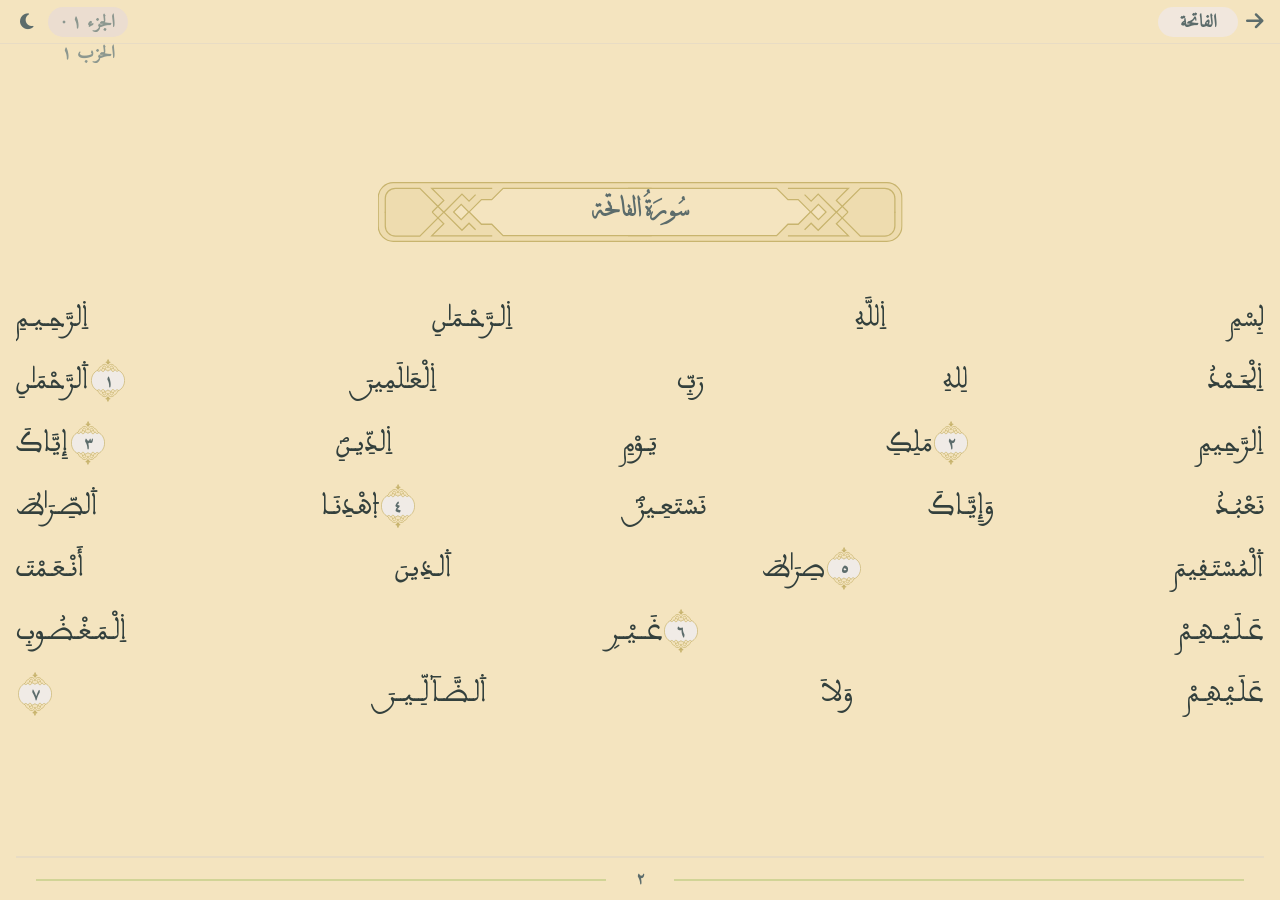
==== quran/page.html @ b2769e66 "Initial commit of etichat - stable dev preview" ====
<!DOCTYPE html>
<html lang="ar" dir="rtl">
<head>
    <meta charset="UTF-8" />
    <meta name="viewport" content="width=device-width, initial-scale=1.0, maximum-scale=1.0, user-scalable=no" />
    <title>خير أمة - المصحف</title>

    <link rel="stylesheet" href="https://cdnjs.cloudflare.com/ajax/libs/font-awesome/6.5.2/css/all.min.css" />
    
    
    <link rel="stylesheet" href="../variables.css" />
    <link rel="stylesheet" href="page.css" />
    
    
</head>
<body>

    <!-- ===== الهيدر الثابت ===== -->
    <div class="fixed-header" id="fixedHeader">
        <div class="fixed-header-content">
            <div class="header-right">
                <a href="index.html" class="back-btn" style="text-decoration:none;color:inherit;">
                    <i class="fa-solid fa-arrow-right" style="font-size:20px;color:var(--color-text-light);"></i>
                </a>
                <div class="surah-name-fixed" id="surahNameFixed">الفاتحة</div>
            </div>
            <div class="header-left">
                <div class="hizb-info" id="hizbInfo">الجزء ١ · الحزب ١</div>
                <button class="theme-toggle-btn" id="themeToggle" style="background:none;border:none;cursor:pointer;padding:4px;color:var(--color-text-light);">
                    <i class="fa-solid fa-moon" style="font-size:18px;"></i>
                </button>
            </div>
        </div>
    </div>

    <div class="quran-viewer" id="quranViewer"></div>

    <script src="page.js"></script>
</body>
</html>
---- variables.css ----
/* ==================================================================
   خير أمة — المتغيرات العامة (خطوط + ألوان + قياسات)
   كل تعديل هوية بصرية (لون/خط) يتم من هذا الملف فقط
   ================================================================== */

/* ---------------------------------------------------------------
   1) الخطوط — @font-face لكل خط متاح في data/font
   --------------------------------------------------------------- */
@font-face {
    font-family: 'Maghrabi';
    src: url('./data/font/aalmaghrabi.ttf') format('truetype');
    font-weight: normal;
    font-style: normal;
    font-display: swap;
}
@font-face {
    font-family: 'DecoTypeThuluth';
    src: url('./data/font/DecoType_Thuluth_Regular.ttf') format('truetype');
    font-weight: normal;
    font-style: normal;
    font-display: swap;
}
@font-face {
    font-family: 'DecoTypeThuluthII';
    src: url('./data/font/quran_font.ttf') format('truetype');
    font-weight: normal;
    font-style: normal;
    font-display: swap;
}
@font-face {
    font-family: 'Amiri';
    src: url('./data/font/Amiri-Regular.ttf') format('truetype');
    font-weight: normal;
    font-style: normal;
    font-display: swap;
}
@font-face {
    font-family: 'Cairo';
    src: url('./data/font/Cairo-Regular.ttf') format('truetype');
    font-weight: normal;
    font-style: normal;
    font-display: swap;
}
@font-face {
    font-family: 'UthmanicHafs';
    src: url('./data/font/HAFS_Regular.otf') format('opentype');
    font-weight: normal;
    font-style: normal;
    font-display: swap;
}

:root {
    /* -------------------------------------------------------------
       2) الخطوط — متغيرات الاستخدام (غيّر هنا فقط لتبديل الخط بكل المشروع)
       ------------------------------------------------------------- */
    --font-maghrabi: 'Maghrabi';
    --font-decotype-thuluth: 'DecoTypeThuluth';
    --font-decotype-thuluth-ii: 'DecoTypeThuluthII';
    --font-amiri: 'Amiri', serif;
    --font-cairo: 'Cairo', sans-serif;
    --font-uthmanic-hafs: 'UthmanicHafs';
    --font-mono-digits: 'Courier New', 'Consolas', monospace; /* أرقام ثابتة العرض للعداد التنازلي */

    /* الاستخدام الفعلي داخل الواجهة */
    --font-family: var(--font-cairo);                 /* الخط العام للواجهة — Cairo متوفر فعلياً في data/font */
    --font-family-arabic: var(--font-amiri);          /* نصوص عربية مزخرفة (آية وعبرة) */
    --font-quran: var(--font-uthmanic-hafs);          /* أرقام/عناصر قرآنية صغيرة */
    --font-maghribi: var(--font-maghrabi), var(--font-uthmanic-hafs), var(--font-amiri), serif; /* رسم المصحف بالخط المغربي */
    --font-surah-title: var(--font-decotype-thuluth), var(--font-decotype-thuluth-ii), serif; /* عناوين السور */

    /* -------------------------------------------------------------
       3) الألوان — الهوية البصرية (مستوحاة من لوحة "بيت شعري" )
       ------------------------------------------------------------- */
    --color-cream: #F4E4BF;      /* بيج كريمي فاتح */
    --color-apricot: #EAC39A;    /* برتقالي مشمشي فاتح */
    --color-slate: #9DABB1;      /* رمادي مزرق */
    --color-pine: #5C6C6B;       /* أخضر داكن مطفي */
    --color-olive: #B4C975;      /* أخضر فاتح زيتوني */

    --color-bg: var(--color-cream);
    --color-bg-card: #FFFFFF;
    --color-bg-secondary: #FAF3E4;
    --color-bg-hover: #FBF6EB;

    --color-text: #33403D;
    --color-text-light: #5C6C6B;
    --color-text-lighter: #8C978F;

    --color-primary: var(--color-pine);
    --color-primary-light: var(--color-olive);
    --color-primary-dark: #45524F;

    --color-gold: var(--color-apricot);
    --color-gold-light: #F1D3AE;
    --color-gold-dark: #C99A66;
    --color-gold-pale: rgba(234, 195, 154, 0.18);

    --color-success: #7C9A6E;
    --color-warning: var(--color-apricot);
    --color-error: #B56B5C;

    /* الحدود والظلال */
    --color-border: #E8DCC4;
    --color-border-light: #F0E7D2;
    --shadow: 0 2px 12px rgba(51, 64, 61, 0.07);
    --shadow-card: 0 2px 12px rgba(51, 64, 61, 0.07);
    --shadow-hover: 0 4px 20px rgba(51, 64, 61, 0.12);
    --shadow-strong: 0 8px 32px rgba(51, 64, 61, 0.18);

    /* -------------------------------------------------------------
       4) القياسات
       ------------------------------------------------------------- */
    --radius: 16px;
    --radius-sm: 12px;
    --radius-lg: 20px;
    --radius-xl: 24px;
    --radius-full: 9999px;

    --header-height: 56px;
    --header-height-mobile: 52px;
    --bottom-nav-height: 64px;
    --bottom-nav-height-mobile: 60px;
    --max-width: 560px;
    --content-padding: 16px;
    --content-padding-mobile: 14px;

    /* تباعد الأسطر القرآنية (يُستخدم في صفحة عرض المصحف) */
    --quran-line-height: 52px;
    --quran-line-gap: 4px;

    /* الانتقالات */
    --transition: all 0.25s cubic-bezier(0.4, 0, 0.2, 1);
    --transition-slow: all 0.4s cubic-bezier(0.4, 0, 0.2, 1);
    --transition-bounce: all 0.5s cubic-bezier(0.68, -0.55, 0.265, 1.55);
}

/* ===== الوضع الداكن (موحّد لكل صفحات المشروع) ===== */
[data-theme="dark"] {
    --color-bg: #1B211F;
    --color-bg-card: #262E2B;
    --color-bg-secondary: #202623;
    --color-bg-hover: #2D3632;

    --color-text: #EDE7D8;
    --color-text-light: #B9C2BC;
    --color-text-lighter: #85918A;

    --color-border: #34403B;
    --color-border-light: #2B3531;

    --shadow: 0 2px 12px rgba(0, 0, 0, 0.25);
    --shadow-card: 0 2px 12px rgba(0, 0, 0, 0.25);
    --shadow-hover: 0 4px 20px rgba(0, 0, 0, 0.35);
    --shadow-strong: 0 8px 32px rgba(0, 0, 0, 0.45);
}
---- quran/page.css ----
@import url('../variables.css');

* {
    margin: 0;
    padding: 0;
    box-sizing: border-box;
}

html, body {
    width: 100%;
    height: 100%;
    overflow: hidden;
    background: var(--color-bg);
    font-family: var(--font-family);
    touch-action: none;
    -webkit-touch-callout: none;
    -webkit-user-select: none;
    user-select: none;
}

/* ملاحظة: الوضع الداكن يُدار مركزياً من variables.css عبر [data-theme="dark"]
   لا تُكرر متغيرات الثيم هنا حتى تبقى كل الصفحات متطابقة */

/* ===== الهيدر الثابت ===== */
.fixed-header {
    position: fixed;
    top: 0;
    right: 0;
    left: 0;
    z-index: 1000;
    background: var(--color-bg);
    padding: 6px var(--content-padding);
    border-bottom: 1px solid var(--color-border);
    height: 44px;
    display: flex;
    align-items: center;
}

.fixed-header-content {
    width: 100%;
    display: flex;
    justify-content: space-between;
    align-items: center;
}

.header-right {
    display: flex;
    align-items: center;
    gap: 8px;
}

.surah-name-fixed {
    font-size: 18px;
    background: #F1E7DD;
    border-radius: 15px;
    width: 80px;
    height: 30px;
    text-align: center;
    font-weight: 700;
    color: var(--color-text-light);
    font-family: var(--font-amiri);
}

.header-left {
    display: flex;
    align-items: center;
    gap: 10px;
}

.hizb-info {
    width: 80px;
    height: 30px;
    text-align: center;
    background: #EBDDD0;
    border-radius: 15px;
    font-size: 18px;
    color: var(--color-text-lighter);
    font-weight: 700;
    font-family: var(--font-amiri);
}

/* ===== الحاوية الرئيسية ===== */
.quran-viewer {
    width: 100%;
    height: 100vh;
    overflow-y: scroll;
    scroll-snap-type: y mandatory;
    scroll-behavior: smooth;
    padding-top: 44px;
    background: var(--color-bg);
    scrollbar-width: none;
    -ms-overflow-style: none;
    overscroll-behavior-y: none;
}

.quran-viewer::-webkit-scrollbar {
    display: none;
}

/* ===== كل صفحة ===== */
.quran-page {
    width: 100%;
    height: calc(100vh - 44px);
    min-height: calc(100vh - 44px);
    scroll-snap-align: start;
    scroll-snap-stop: always;
    display: flex;
    flex-direction: column;
    justify-content: space-between;
    align-items: center;
    padding: 2px var(--content-padding) 0;
    background: var(--color-bg);
    position: relative;
    overflow: hidden;
}

/* ===== محتوى الصفحة =====
   الوضع الافتراضي: الأسطر تبدأ من أعلى الصفحة (flex-start) — مناسب للصفحات
   الكاملة (عادة 15 سطراً) التي تملأ الشاشة تماماً.
   الوضع المضغوط (.page-content--compact): يُضاف تلقائياً عبر page.js للصفحات
   القليلة الأسطر (كالفاتحة وبداية سورة جديدة) بحيث يتمركز محتواها عمودياً
   بمسافات متناسبة بدل ترك فراغ كبير أسفلها فقط. */
.page-content {
    width: 100%;
    flex: 1;
    display: flex;
    flex-direction: column;
    justify-content: flex-start;
    align-items: stretch;
    padding: 0;
    margin: 0;
}

.page-content--compact {
    justify-content: center;
}

.page-content--compact .surah-header-block {
    margin-bottom: 5svh;
}

/* ===== السطر القرآني — عرض ثابت موحّد بين جميع الأسطر (كالمصحف المطبوع) =====
   text-align: justify + text-align-last: justify يمددان الكلمات (عبر الكشيدة
   المدمجة أصلاً في نص الخط المغربي) حتى يمتلئ عرض السطر بالكامل، بحيث لا يوجد
   سطر أقصر أو أطول من غيره. line-height ثابت بالبكسل (لا نسبي) يمنع أي تفاوت
   أو تداخل بين الأسطر، ويضمن تباعداً موحداً بقيمة --quran-line-height بالضبط. */
.quran-line {
    font-family: var(--font-maghribi);
    font-size: 30px;
    line-height: var(--quran-line-height);
    height: var(--quran-line-height);
    text-align: justify;
    text-align-last: justify;
    text-justify: distribute;
    color: var(--color-text);
    padding: 0;
    margin: 0 0 var(--quran-line-gap);
    direction: rtl;
    display: block;
    width: 100%;
    flex-shrink: 0;
    white-space: nowrap;
    overflow: hidden;
}

.quran-line:last-child {
    margin-bottom: 0;
}

/* كل كلمة قرآنية كوحدة غير قابلة للانكسار، ليضبط word-spacing المسافة بينها بدقة */
.q-word {
    white-space: nowrap;
    display: inline-block;
}

/* ===== رقم الآية ===== */
.ayah-marker {
    display: inline-flex;
    align-items: center;
    justify-content: center;
    vertical-align: middle;
    margin: 0 2px;
    position: relative;
    width: 34px;
    height: 46px;
}

.ayah-marker .ayah-frame {
    position: absolute;
    top: 0;
    left: 0;
    width: 100%;
    height: 100%;
    object-fit: contain;
}

.ayah-marker .ayah-number {
    position: relative;
    z-index: 1;
    font-family: var(--font-amiri);
    font-size: 16px;
    font-weight: 700;
    color: var(--color-text-light);
    line-height: 1;
    margin-top: 2px;
}

/* ===== صندوق اسم السورة ===== */
.surah-header-block {
    display: flex;
    justify-content: center;
    align-items: center;
    width: 100%;
    position: relative;
    height: 60px;
    flex-shrink: 0;
}

.surah-header-block .surah-frame {
    position: absolute;
    top: 0;
    left: 50%;
    transform: translateX(-50%);
    height: 100%;
    width: auto;
    max-width: 100%;
    object-fit: contain;
}

.surah-header-block .surah-title-text {
    position: relative;
    z-index: 1;
    font-size: 26px;
    font-weight: 700;
    color: var(--color-text-light);
    font-family: var(--font-surah-title);
    padding: 0 44px;
}

/* ===== خط فاصل + رقم الصفحة =====
   حاجز بصري بارز وواضح تماماً بين كل صفحة والتي تليها، لمنع أي التباس أو
   إحساس بتراكب المحتوى أثناء التمرير */
.page-separator {
    width: 100%;
    display: flex;
    align-items: center;
    justify-content: center;
    flex-shrink: 0;
    position: relative;
    height: 44px;
    margin-top: 0;
    padding: 0 20px;
    border-top: 2px solid var(--color-border);
}

.page-separator::before {
    content: '';
    position: absolute;
    left: 20px;
    right: 20px;
    top: 50%;
    height: 2px;
    background: var(--color-primary-light);
    opacity: 0.55;
    z-index: 0;
}

.page-separator .page-frame-box {
    position: relative;
    z-index: 1;
    display: flex;
    align-items: center;
    justify-content: center;
    height: 100%;
    padding: 0 18px;
    background: var(--color-bg);
}

.page-separator .page-frame-box .page-number-text {
    position: relative;
    z-index: 2;
    font-size: 16px;
    font-weight: 800;
    color: var(--color-primary);
    font-family: var(--font-amiri);
    line-height: 1;
    min-width: 32px;
    text-align: center;
}

/* ===== رسالة خطأ ===== */
.page-error {
    color: var(--color-text-lighter);
    text-align: center;
    padding: 40px;
    font-size: 18px;
}

/* ===== تجاوب ===== */
@media (max-width: 480px) {
    .fixed-header {
        padding: 5px var(--content-padding-mobile);
        height: 40px;
    }
    .surah-name-fixed {
        font-size: 14px;
    }
    .hizb-info {
        font-size: 10px;
    }
    .quran-line {
        font-size: 24px;
        line-height: 44px;
        height: 44px;
    }
    .ayah-marker {
        width: 28px;
        height: 38px;
    }
    .ayah-marker .ayah-number {
        font-size: 13px;
    }
    .surah-header-block {
        height: 50px;
    }
    .surah-header-block .surah-title-text {
        font-size: 20px;
        padding: 0 32px;
    }
    .page-separator {
        height: 36px;
    }
    .page-separator .page-frame-box .page-number-text {
        font-size: 14px;
    }
    .quran-page {
        height: calc(100vh - 40px);
        min-height: calc(100vh - 40px);
        padding: 1px var(--content-padding-mobile) 0;
    }
    .quran-viewer {
        padding-top: 40px;
    }
}

@media (max-width: 360px) {
    .quran-line {
        font-size: 22px;
        line-height: 40px;
        height: 40px;
    }
    .ayah-marker {
        width: 26px;
        height: 34px;
    }
    .ayah-marker .ayah-number {
        font-size: 12px;
    }
    .surah-header-block .surah-title-text {
        font-size: 18px;
    }
    .page-separator {
        height: 32px;
    }
}
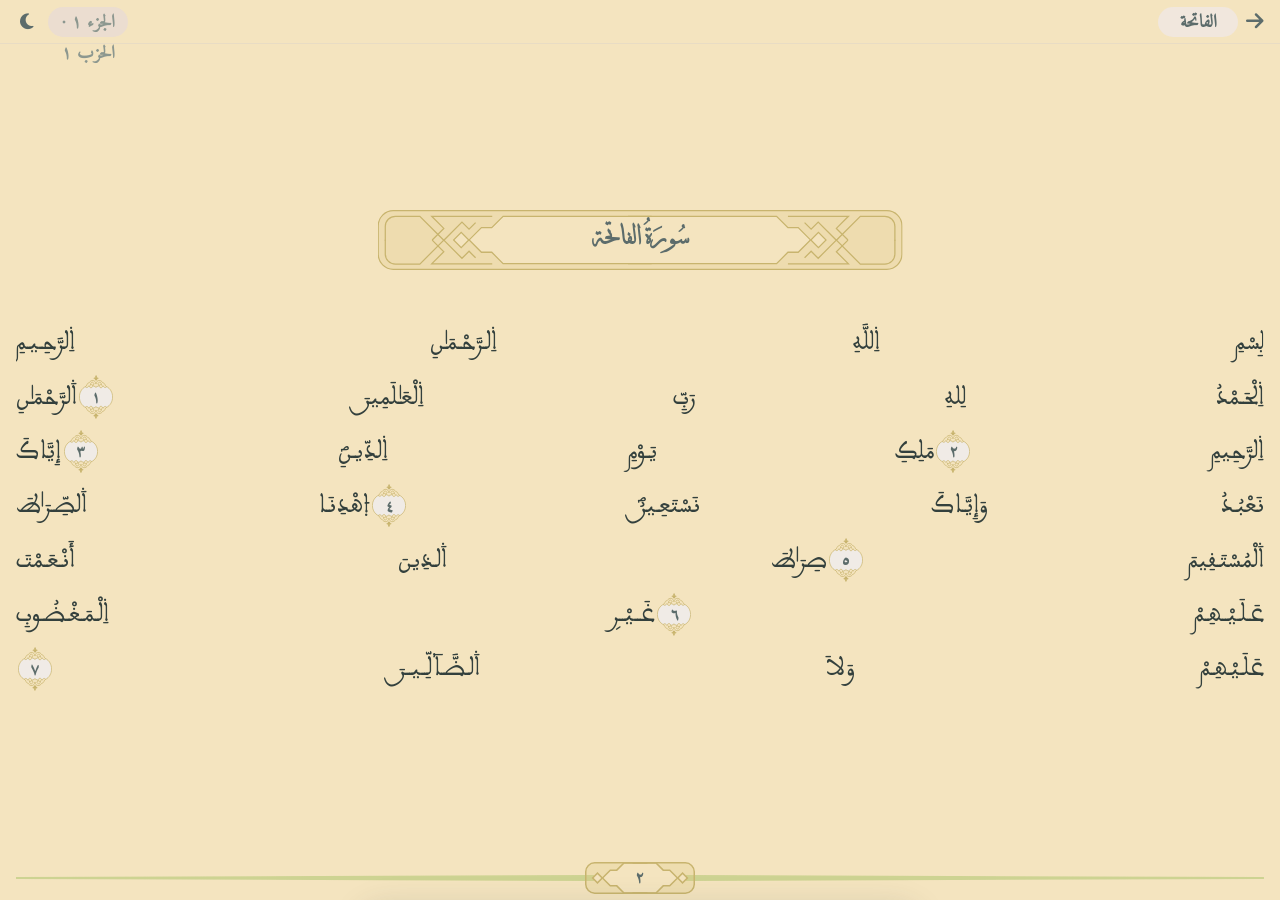
==== commit 5521b74d: "تحديث واجهة القرآن والملفات الأساسية" ====
--- a/quran/page.html
+++ b/quran/page.html
@@ -35,6 +35,27 @@
 
     <div class="quran-viewer" id="quranViewer"></div>
 
+    <!-- ===== قائمة خيارات الآية (تظهر عند الضغط المطول) ===== -->
+    <div class="ayah-sheet-backdrop" id="ayahSheetBackdrop"></div>
+    <div class="ayah-sheet" id="ayahSheet">
+        <div class="ayah-sheet-handle"></div>
+        <div class="ayah-sheet-verse-preview" id="ayahSheetPreview"></div>
+        <div class="ayah-sheet-actions">
+            <button class="ayah-sheet-action" id="ayahActionBookmark">
+                <i class="fa-solid fa-bookmark"></i>
+                <span>حفظ كعلامة مرجعية</span>
+            </button>
+            <button class="ayah-sheet-action" id="ayahActionCopy">
+                <i class="fa-solid fa-copy"></i>
+                <span>نسخ الآية</span>
+            </button>
+            <button class="ayah-sheet-action" id="ayahActionShare">
+                <i class="fa-solid fa-share-nodes"></i>
+                <span>مشاركة</span>
+            </button>
+        </div>
+    </div>
+
     <script src="page.js"></script>
 </body>
 </html>
--- a/quran/page.css
+++ b/quran/page.css
@@ -79,31 +79,59 @@
     font-family: var(--font-amiri);
 }
 
-/* ===== الحاوية الرئيسية ===== */
+/* ===== الحاوية الرئيسية =====
+   معمارية جديدة: صفحة واحدة تملأ الشاشة بالكامل بموضع ثابت (fixed)، والتنقل
+   بين الصفحات عبر سحب أفقي بدل سكرول عمودي. هذا يلغي الاعتماد على
+   scroll-snap وقياسات ارتفاع متغيرة بسبب شريط أدوات المتصفح على الجوال —
+   وهو السبب الجذري لمشكلة "اختفاء سطر من أعلى وظهور سطر من أسفل" التي كانت
+   تحدث مع المعمارية السابقة القائمة على التمرير المستمر. */
 .quran-viewer {
     width: 100%;
     height: 100vh;
-    overflow-y: scroll;
-    scroll-snap-type: y mandatory;
-    scroll-behavior: smooth;
+    height: 100svh;
+    overflow: hidden;
+    position: relative;
     padding-top: 44px;
     background: var(--color-bg);
-    scrollbar-width: none;
-    -ms-overflow-style: none;
-    overscroll-behavior-y: none;
-}
-
-.quran-viewer::-webkit-scrollbar {
-    display: none;
-}
-
-/* ===== كل صفحة ===== */
+}
+
+/* حاوية الشرائح الثلاث (سابقة/حالية/تالية) بعرض 3 أضعاف عرض الشاشة.
+   direction: ltr إجباري هنا (رغم أن الصفحة كلها dir="rtl") لأن flex-direction:
+   row مع RTL موروثة يعكس محور x الفعلي عن المتوقع (أول عنصر بالـ DOM يُرسم
+   بأقصى اليمين لكن بإحداثيات x سالبة/معكوسة)، مما كان يُخرج كل الشرائح خارج
+   نطاق الرؤية المرئي تماماً. بما أن الموضع يُدار بالكامل عبر transform بوحدة
+   بكسل من page.js، فرض ltr هنا يجعل حسابات x تسلك سلوكاً قياسياً متوقعاً،
+   بينما محتوى كل صفحة (.quran-page) يستعيد RTL الطبيعي لأنه موروث من
+   <html dir="rtl"> وليس من هذا العنصر تحديداً. */
+.page-viewport {
+    position: absolute;
+    top: 44px;
+    left: 0;
+    width: 300%;
+    height: calc(100vh - 44px);
+    height: calc(100svh - 44px);
+    display: flex;
+    flex-direction: row;
+    direction: ltr;
+}
+
+/* كل شريحة تأخذ ثلث عرض الحاوية (= عرض الشاشة الفعلي). ملاحظة مهمة: نفس
+   العنصر يحمل كلاً من class="quran-page" و class="page-slot" معاً (لأن
+   الصفحة نفسها هي الشريحة)، وبما أن .quran-page لها width:100% ونفس درجة
+   الخصوصية (class واحد)، ترتيب الكتابة بالملف يحدد الفائز في cascade. لضمان
+   عدم كسر هذا مستقبلاً بأي إعادة ترتيب، نفرض width بصريح !important هنا. */
+.page-slot {
+    width: 33.3333% !important;
+    height: 100%;
+    flex-shrink: 0;
+    position: relative;
+    direction: rtl;
+}
+
+/* ===== كل صفحة (المحتوى الفعلي داخل كل شريحة) ===== */
 .quran-page {
     width: 100%;
-    height: calc(100vh - 44px);
-    min-height: calc(100vh - 44px);
-    scroll-snap-align: start;
-    scroll-snap-stop: always;
+    height: 100%;
     display: flex;
     flex-direction: column;
     justify-content: space-between;
@@ -238,8 +266,9 @@
 }
 
 /* ===== خط فاصل + رقم الصفحة =====
-   حاجز بصري بارز وواضح تماماً بين كل صفحة والتي تليها، لمنع أي التباس أو
-   إحساس بتراكب المحتوى أثناء التمرير */
+   حاجز بصري بارز بين كل صفحة والتي تليها: خطان متناظران (يمين ويسار) يبدآن
+   نحيفين جداً من طرفي الشاشة ويتضخمان تدريجياً (كرأسي سهمين متقابلين) كلما
+   اقتربا من المنتصف حيث يوجد رقم الصفحة، فارغان تماماً من الجهة الخارجية. */
 .page-separator {
     width: 100%;
     display: flex;
@@ -250,19 +279,32 @@
     height: 44px;
     margin-top: 0;
     padding: 0 20px;
-    border-top: 2px solid var(--color-border);
-}
-
-.page-separator::before {
+}
+
+.page-separator::before,
+.page-separator::after {
     content: '';
     position: absolute;
-    left: 20px;
-    right: 20px;
     top: 50%;
-    height: 2px;
+    width: calc(50% - 46px);
+    height: 6px;
+    transform: translateY(-50%);
     background: var(--color-primary-light);
-    opacity: 0.55;
-    z-index: 0;
+    opacity: 0.6;
+}
+
+/* الجهة اليمنى: نحيف عند الحافة الخارجية (يمين)، يتضخم نحو المنتصف (يسار) */
+.page-separator::before {
+    right: 50%;
+    margin-right: 46px;
+    clip-path: polygon(100% 0, 100% 100%, 0 65%, 0 35%);
+}
+
+/* الجهة اليسرى: نحيف عند الحافة الخارجية (يسار)، يتضخم نحو المنتصف (يمين) */
+.page-separator::after {
+    left: 50%;
+    margin-left: 46px;
+    clip-path: polygon(0 0, 0 100%, 100% 65%, 100% 35%);
 }
 
 .page-separator .page-frame-box {
@@ -274,6 +316,17 @@
     height: 100%;
     padding: 0 18px;
     background: var(--color-bg);
+}
+
+.page-separator .page-frame-box .page-frame {
+    position: absolute;
+    top: 0;
+    left: 50%;
+    transform: translateX(-50%);
+    height: 100%;
+    width: auto;
+    max-width: 110px;
+    object-fit: contain;
 }
 
 .page-separator .page-frame-box .page-number-text {
@@ -292,8 +345,141 @@
 .page-error {
     color: var(--color-text-lighter);
     text-align: center;
-    padding: 40px;
-    font-size: 18px;
+    padding: 40px 24px;
+    font-size: 17px;
+    display: flex;
+    flex-direction: column;
+    align-items: center;
+    gap: 8px;
+}
+
+.page-error-hint {
+    font-size: 13px;
+    color: var(--color-text-lighter);
+    opacity: 0.8;
+    margin: 0 0 12px;
+}
+
+.page-error-retry {
+    display: flex;
+    align-items: center;
+    gap: 8px;
+    background: var(--color-primary);
+    color: #fff;
+    border: none;
+    padding: 10px 22px;
+    border-radius: var(--radius-full);
+    font-size: 14px;
+    font-weight: 700;
+    font-family: var(--font-family);
+    cursor: pointer;
+}
+
+.page-error-retry:active {
+    opacity: 0.85;
+}
+
+/* ===== قائمة خيارات الآية (Bottom Sheet) =====
+   تظهر عند الضغط المطول على أي كلمة داخل آية؛ تُظلَّل الآية كاملة بصرياً
+   (class="q-word--highlighted") وتنزلق القائمة من الأسفل بخيارات سريعة. */
+.ayah-sheet-backdrop {
+    position: fixed;
+    inset: 0;
+    background: rgba(0, 0, 0, 0.35);
+    z-index: 200;
+    opacity: 0;
+    pointer-events: none;
+    transition: opacity 0.25s ease;
+}
+
+.ayah-sheet-backdrop.is-open {
+    opacity: 1;
+    pointer-events: auto;
+}
+
+.ayah-sheet {
+    position: fixed;
+    left: 0;
+    right: 0;
+    bottom: 0;
+    z-index: 201;
+    background: var(--color-bg-card);
+    border-radius: var(--radius-xl) var(--radius-xl) 0 0;
+    box-shadow: var(--shadow-strong);
+    padding: 10px 20px calc(20px + env(safe-area-inset-bottom, 0px));
+    transform: translateY(100%);
+    transition: transform 0.3s cubic-bezier(0.32, 0.72, 0, 1);
+    max-width: var(--max-width);
+    margin: 0 auto;
+}
+
+.ayah-sheet.is-open {
+    transform: translateY(0);
+}
+
+.ayah-sheet-handle {
+    width: 40px;
+    height: 4px;
+    border-radius: var(--radius-full);
+    background: var(--color-border);
+    margin: 0 auto 14px;
+}
+
+.ayah-sheet-verse-preview {
+    font-family: var(--font-maghribi);
+    font-size: 20px;
+    line-height: 1.9;
+    color: var(--color-text);
+    text-align: center;
+    padding: 4px 4px 18px;
+    border-bottom: 1px solid var(--color-border-light);
+    margin-bottom: 12px;
+    max-height: 140px;
+    overflow-y: auto;
+}
+
+.ayah-sheet-actions {
+    display: flex;
+    flex-direction: column;
+    gap: 2px;
+}
+
+.ayah-sheet-action {
+    display: flex;
+    align-items: center;
+    gap: 14px;
+    width: 100%;
+    background: none;
+    border: none;
+    padding: 14px 8px;
+    font-size: 15px;
+    font-weight: 600;
+    color: var(--color-text);
+    font-family: var(--font-family);
+    text-align: right;
+    cursor: pointer;
+    border-radius: var(--radius-sm);
+}
+
+.ayah-sheet-action:active {
+    background: var(--color-bg-secondary);
+}
+
+.ayah-sheet-action i {
+    width: 22px;
+    color: var(--color-primary);
+    font-size: 17px;
+    flex-shrink: 0;
+}
+
+.ayah-sheet-action.is-saved i {
+    color: var(--color-gold-dark);
+}
+
+/* تظليل الآية كاملة أثناء عرض القائمة المنبثقة */
+.q-word--highlighted {
+    background: var(--color-gold-pale);
+    border-radius: 4px;
 }
 
 /* ===== تجاوب ===== */
@@ -308,11 +494,12 @@
     .hizb-info {
         font-size: 10px;
     }
-    .quran-line {
-        font-size: 24px;
-        line-height: 44px;
-        height: 44px;
-    }
+    /* ملاحظة: لا نكتب هنا font-size/line-height/height ثابتة لـ .quran-line
+       لأن fitPageToViewport (في page.js) تحسب هذه القيم ديناميكياً لكل صفحة
+       حسب عدد أسطرها الفعلي والمساحة المتاحة على الشاشة، وتكتبها كخاصية
+       inline على كل سطر ومتغير CSS على مستوى الصفحة. أي قيمة ثابتة هنا
+       تتجاوز (بترتيب ظهورها في الملف) الحساب الديناميكي وتُعيد مشكلة فيضان
+       المحتوى/قصّ الأسطر التي عولجت بـ fitPageToViewport. */
     .ayah-marker {
         width: 28px;
         height: 38px;
@@ -335,7 +522,9 @@
     }
     .quran-page {
         height: calc(100vh - 40px);
+        height: calc(100svh - 40px);
         min-height: calc(100vh - 40px);
+        min-height: calc(100svh - 40px);
         padding: 1px var(--content-padding-mobile) 0;
     }
     .quran-viewer {
@@ -344,11 +533,6 @@
 }
 
 @media (max-width: 360px) {
-    .quran-line {
-        font-size: 22px;
-        line-height: 40px;
-        height: 40px;
-    }
     .ayah-marker {
         width: 26px;
         height: 34px;
